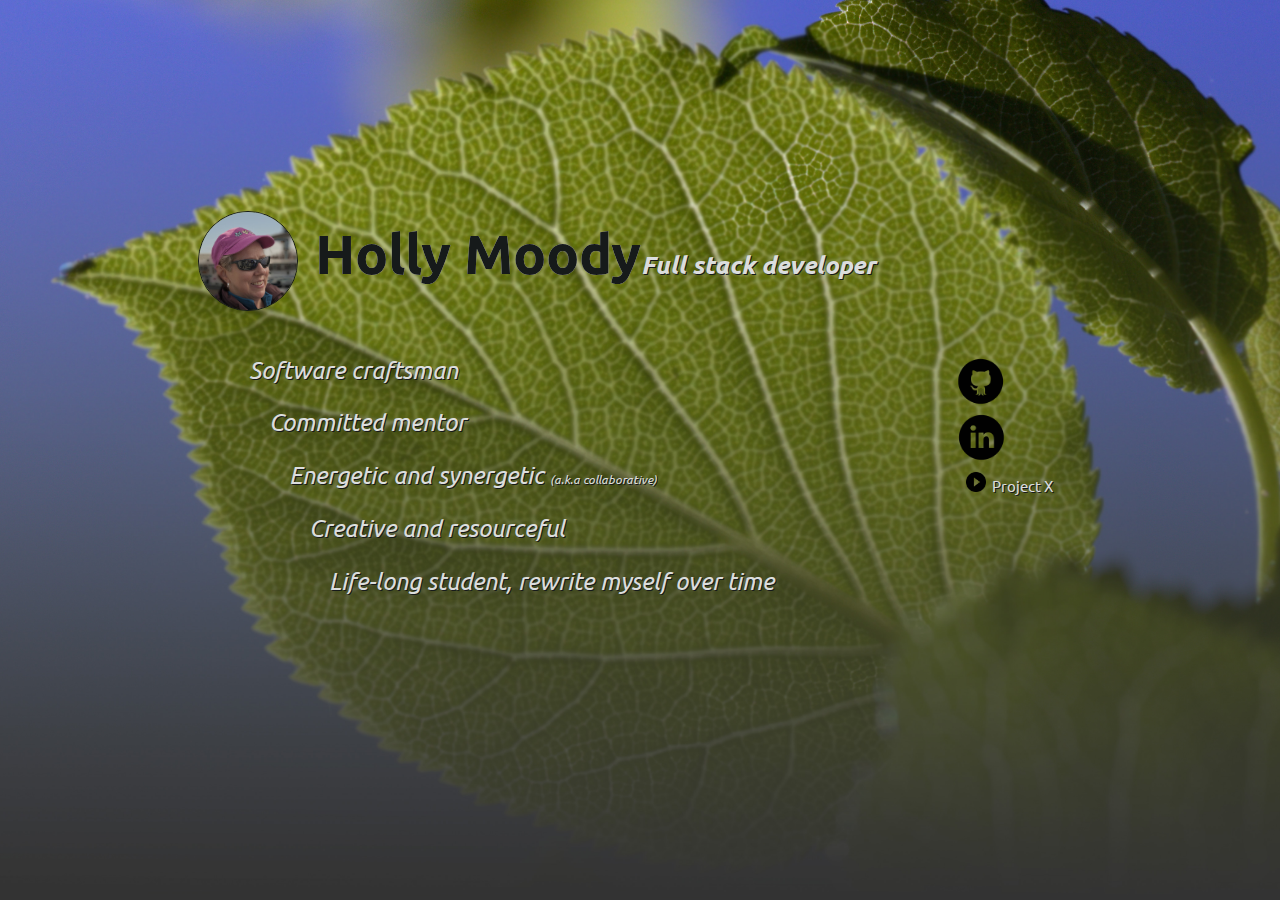
==== index.html @ 34d9a217 "Fix spelling, revise description a bit." ====
<!DOCTYPE html>
<html>
<head>
  <meta charset="utf-8">
  <link rel="stylesheet" type="text/css" href="css/HollyMoodyPortfolio.css">
  <link href='http://fonts.googleapis.com/css?family=Ubuntu:400,700' rel='stylesheet' type='text/css'>
  <title>Holly Moody</title>
  <link rel="shortcut icon" href="images/H.png">
</head>
<body>
  <div class="grid" id="container">
   <div id="holly-header">
    <h1 id="holly">
      <img src="images/HollyImageBlur.jpg" alt="Holly Moody"/>
      <span id="holly-title">Holly Moody</span><span id="holly-sub">Full stack developer</span>
    </h1>
  </div>
   <div class="col-3-4">
      <div id="first">Software craftsman</div>
      <div id="second">Committed mentor</div>
      <div id="third">Energetic and synergetic <span id="tiny">(a.k.a collaborative)</span></div>
      <div id="fourth">Creative and resourceful</div>
      <div id="fifth">Life-long student, rewrite myself over time</div>    </div>
    <div class="col-1-4">
      <div class="front">
        <a href="https://github.com/HollyM021980">
          <img class="menu-img" id="github-img" src="images/github.png" alt="Holly's Github Page" style="border:0">
        </a>
      </div>
      <div>
        <a href="http://www.linkedin.com/in/hollycmoody">
          <img class="menu-img" id="linkedin-img" src="images/linkedin_circle_black2.png" alt="Holly's Linkedin" style="border:0">
        </a>
      </div>
      <div class="site-img">
        <a href="http://www.linkedin.com/in/hollycmoody">
          <img class="menu-img site-img" id="site-img1" src="images/play_circle.png" alt="Holly's Site1" style="border:0">
        </a>
        <a class="site-txt" href="http://www.linkedin.com/in/hollycmoody">Project X</a>
      </div>
    </div>
  </div>
</body>
</html>
---- css/HollyMoodyPortfolio.css ----
html {

  height: 100%;
  font-size: 62.5%;

  /* Border Box*/
  box-sizing: border-box;

  /* Background */
  background:
  url(BackLitLeafGrad.jpg) no-repeat center center;
    background-size: cover;
}

/* Box sizing on everything */
*, *:before, *:after {
  box-sizing: inherit;
}


body {
  font-family: 'Ubuntu', sans-serif;
  font-size: 2.4rem;
  color: #DBDDDD;
  text-shadow: 1px 1px #161A1A;
  margin-top: 12%;
}

h1, h2, h3 {
/*  border: 1px solid green;
*/
}

div {
/*  border: 2px solid black;

*/}

#container {
/*  width: 95%;
  height: 600px;
  margin: 4em auto;
  background-color: rgba(64, 64,64, .4);
  box-shadow: 0px 0px 30px; #404040;
  background-position: center;
*/}

[class*='col-'] {
  float: left;
}

.col-3-4 {
  width: 75%;
  padding-left: 15%;
}

.col-1-4 {
  width: 20%;
  padding-right: 25px;
  padding-top: 1%;
}


.link-section{
}

.grid:after {
  content: "";
  display: table;
  clear: both;
}


#holly.h1, .site-img {
  display: inline;
}

.site-txt {
  font-size: 1.5rem;
}

#holly-title {
  font-size: 5.5rem;
  color: #161A1A;
  text-shadow: .20px .20px #DBDDDD;
}

#holly-sub {
  color: #DBDDDD;
  font-size: 2.5rem;
  font-style: italic;
/*  vertical-align: bottom;
*/
}


.menu-img:hover {
  transform: rotate(20deg);
}


#holly img {
  height: 100px;
  width: 100px;
  border: 1px solid #161A1A;
  border-radius: 100px;
  vertical-align: middle;
  margin-right: 5px;
}

#linkedin-img, #github-img {
  height: 50px;
  width: 50px;
}

.site-img {
  height:  20px;
  width: 20px;
  margin-left: 5px;
}

#container {
  position: relative;
  max-width: 100%;
/*  left: 15%;
*/}

#holly-header {
  padding-top: 2%;
  padding-left: 15%;
  width: 100%;
}

#tiny {
  font-size: 1.2rem;
}
#first, #second, #third, #fourth, #fifth {
  padding: 1.5%;
  font-style: italic;
  position: relative;
  width: 85%;
}

#first {
  left: 40px;
}

#second {
  left: 60px;
}

#third {
  left: 80px;
}

#fourth {
  left: 100px;
}

#fifth {
  left: 120px;
}


/* unvisited link */
a:link {
  color: #DBDDDD;
  text-shadow: 1px 1px #161A1A;
  text-decoration: none;
}

/* visited link */
a:visited {
    color: #939A9B;
}

/* mouse over link */
a:hover {
    color: #5D6769;
}

/* selected link */
a:active {
    color: #353C3E;
}

/*------------------------------------------
  Media queries
-------------------------------------------*/


@media (max-width: 500px) {

  html {
    /* Base font size */
    font-size: 50%;
  }

  body {
    font-size: 1.4rem;
    margin-top: 1%;
  }

  div {
    padding: 1px;
  }

  #container {
    max-width: 90%;
  }

  #holly img {
    height: 50px;
    width: 50px;
    border-radius: 50px;
    margin-right: 2px;
  }

  #linkedin-img, #github-img {
    height: 32px;
    width: 32px;
  }

  .col-3-4 {
    padding-left: 2%;
  }

  .col-1-4 {
    padding-right: 5px;
    padding-top: 1%;
  }

  #holly-header {
    padding-left: 2%;
  }

  #holly-title {
    font-size: 3rem;
  }

  #holly-sub {
    font-size: 1.4rem;
  }


  #first {
    left: 2px;
  }

  #second {
    left: 4px;
  }

  #third {
    left: 6px;
  }

  #fourth {
    left: 8px;
  }

  #fifth {
    left: 10px;
  }
}

/* Smartphones (portrait and landscape) ----------- */
@media only screen and (min-device-width : 320px) and (max-device-width : 480px) {
/* Styles */
}

/* Smartphones (landscape) ----------- */
@media only screen and (min-width : 321px) {
/* Styles */
}

/* Smartphones (portrait) ----------- */
@media only screen and (max-width : 320px) {
/* Styles */
}

/* iPads (portrait and landscape) ----------- */
@media only screen and (min-device-width : 768px) and (max-device-width : 1024px) {
/* Styles */
}

/* iPads (landscape) ----------- */
@media only screen and (min-device-width : 768px) and (max-device-width : 1024px) and (orientation : landscape) {
/* Styles */
}

/* iPads (portrait) ----------- */
@media only screen and (min-device-width : 768px) and (max-device-width : 1024px) and (orientation : portrait) {
/* Styles */
}

/* Desktops and laptops ----------- */
@media only screen and (min-width : 1224px) {
/* Styles */
}

/* Large screens ----------- */
@media only screen and (min-width : 1824px) {
/* Styles */
}
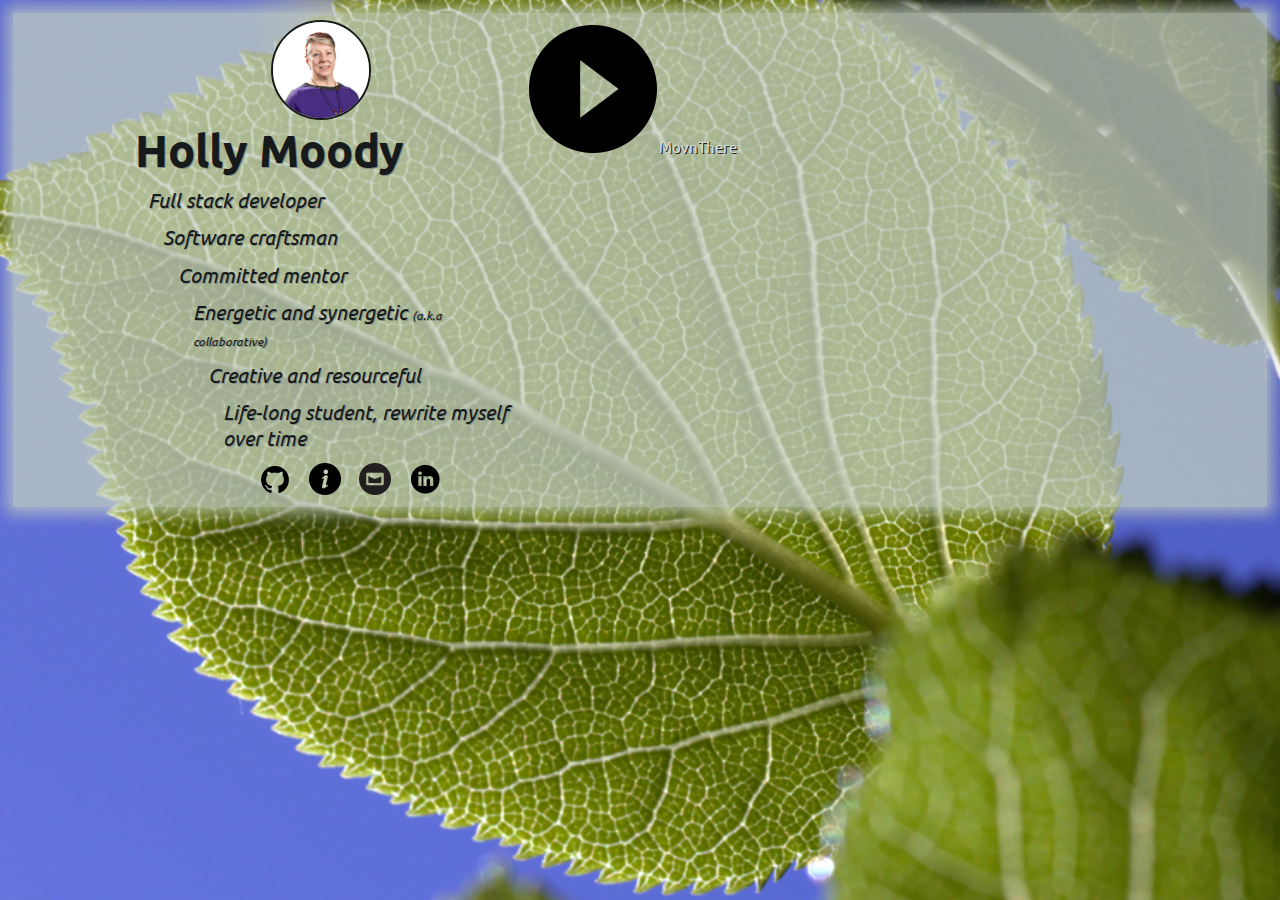
==== commit f5779002: "Revised sidebar." ====
--- a/index.html
+++ b/index.html
@@ -8,35 +8,41 @@
   <link rel="shortcut icon" href="images/H.png">
 </head>
 <body>
-  <div class="grid" id="container">
-   <div id="holly-header">
-    <h1 id="holly">
-      <img src="images/HollyImageBlur.jpg" alt="Holly Moody"/>
-      <span id="holly-title">Holly Moody</span><span id="holly-sub">Full stack developer</span>
-    </h1>
-  </div>
-   <div class="col-3-4">
-      <div id="first">Software craftsman</div>
-      <div id="second">Committed mentor</div>
-      <div id="third">Energetic and synergetic <span id="tiny">(a.k.a collaborative)</span></div>
-      <div id="fourth">Creative and resourceful</div>
-      <div id="fifth">Life-long student, rewrite myself over time</div>    </div>
-    <div class="col-1-4">
-      <div class="front">
-        <a href="https://github.com/HollyM021980">
-          <img class="menu-img" id="github-img" src="images/github.png" alt="Holly's Github Page" style="border:0">
+  <div class="container">
+    <div class="sidebar">
+      <header class="holly-header">
+        <a href="http://www.linkedin.com/in/hollycmoody">
+          <img src="images/HollyLinkedIn2.jpg" alt="Holly Moody" id="holly-pic">
         </a>
+        <h2><span id="holly-title">Holly Moody</span></h2>
+      </header>
+      <div id="first">Full stack developer</div>
+      <div id="second">Software craftsman</div>
+      <div id="third">Committed mentor</div>
+      <div id="fourth">Energetic and synergetic <span id="tiny">(a.k.a collaborative)</span></div>
+      <div id="fifth">Creative and resourceful</div>
+      <div id="sixth">Life-long student, rewrite myself over time</div>
+      <div class="holly-links">
+          <a class="menu" href="https://github.com/HollyM021980">
+            <img class="menu-img" id="github-img" src="images/github-32.png" alt="Holly's Github Page">
+          </a>
+          <a class="menu" href="assets/HollyCMoodyDevV2.pdf" target="_blank">
+            <img class="menu-img" src="images/info-32.png" alt="Holly's Resume">
+          </a>
+          <a class="menu" href="mailto:hollymoody@charter.net" target="_top">
+            <img class="menu-img" src="images/contact-32.png" alt="Holly's Email">
+          </a>
+          <a class="menu" href="http://www.linkedin.com/in/hollycmoody">
+            <img class="menu-img" id="linkedin-img" src="images/linkedin-32.png" alt="Holly's Linkedin">
+          </a>
       </div>
+    </div>
+    <div class="projects">
       <div>
-        <a href="http://www.linkedin.com/in/hollycmoody">
-          <img class="menu-img" id="linkedin-img" src="images/linkedin_circle_black2.png" alt="Holly's Linkedin" style="border:0">
+        <a href="http://hollym021980.github.io/movin-there">
+          <img class="menu-img" src="images/play_circle.png" alt="MovnThere" style="border:0">
         </a>
-      </div>
-      <div class="site-img">
-        <a href="http://www.linkedin.com/in/hollycmoody">
-          <img class="menu-img site-img" id="site-img1" src="images/play_circle.png" alt="Holly's Site1" style="border:0">
-        </a>
-        <a class="site-txt" href="http://www.linkedin.com/in/hollycmoody">Project X</a>
+        <a class="site-txt" href="http://hollym021980.github.io/movin-there">MovnThere</a>
       </div>
     </div>
   </div>
--- a/css/HollyMoodyPortfolio.css
+++ b/css/HollyMoodyPortfolio.css
@@ -1,6 +1,5 @@
 
 html {
-
   height: 100%;
   font-size: 62.5%;
 
@@ -9,8 +8,8 @@
 
   /* Background */
   background:
-  url(BackLitLeafGrad.jpg) no-repeat center center;
-    background-size: cover;
+    url(images/BackLitLeaf.png) no-repeat center center;
+  background-size: cover;
 }
 
 /* Box sizing on everything */
@@ -20,11 +19,12 @@
 
 
 body {
+  background: rgba(193, 205, 193, 0.75);
+  box-shadow: 0px 0px 15px 7px rgba(193, 205, 193, 0.75);
   font-family: 'Ubuntu', sans-serif;
-  font-size: 2.4rem;
-  color: #DBDDDD;
-  text-shadow: 1px 1px #161A1A;
-  margin-top: 12%;
+  color: #161A1A;
+  text-shadow: 1px 1px #838B83;
+  margin: 1%;
 }
 
 h1, h2, h3 {
@@ -37,131 +37,115 @@
 
 */}
 
-#container {
-/*  width: 95%;
-  height: 600px;
-  margin: 4em auto;
-  background-color: rgba(64, 64,64, .4);
-  box-shadow: 0px 0px 30px; #404040;
-  background-position: center;
-*/}
-
-[class*='col-'] {
+.sidebar, .projects {
   float: left;
 }
 
-.col-3-4 {
-  width: 75%;
-  padding-left: 15%;
-}
-
-.col-1-4 {
-  width: 20%;
+.sidebar {
+/*  border: 1px solid black;
+*/
+  font-size: 2.4rem;
+  margin-left: 5em;
+  width: 30%;
+}
+
+
+.projects {
+  margin-left: 2em;
+  height: 100%;
+  width: 50%;
   padding-right: 25px;
   padding-top: 1%;
-}
-
-
-.link-section{
-}
-
-.grid:after {
-  content: "";
-  display: table;
-  clear: both;
-}
-
-
-#holly.h1, .site-img {
-  display: inline;
-}
+  }
+
 
 .site-txt {
   font-size: 1.5rem;
 }
 
+header > h2 {
+  margin: 2px;
+}
+
 #holly-title {
-  font-size: 5.5rem;
-  color: #161A1A;
-  text-shadow: .20px .20px #DBDDDD;
-}
-
-#holly-sub {
-  color: #DBDDDD;
-  font-size: 2.5rem;
-  font-style: italic;
-/*  vertical-align: bottom;
-*/
-}
-
+  font-size: 4.5rem;
+  text-align: center;
+}
+
+.menu img {
+  margin: 0.25em;
+}
 
 .menu-img:hover {
   transform: rotate(20deg);
 }
 
-
-#holly img {
+.holly {
+   margin: 0 auto;
+/*  vertical-align: middle;
+  margin-right: 5px; */
+}
+img#holly-pic {
+  display: block;
+  margin: auto;
   height: 100px;
   width: 100px;
-  border: 1px solid #161A1A;
+  border: 2px solid #161A1A;
   border-radius: 100px;
-  vertical-align: middle;
-  margin-right: 5px;
-}
-
-#linkedin-img, #github-img {
-  height: 50px;
-  width: 50px;
-}
-
-.site-img {
-  height:  20px;
-  width: 20px;
-  margin-left: 5px;
-}
-
-#container {
+}
+
+
+.container {
   position: relative;
   max-width: 100%;
 /*  left: 15%;
 */}
 
-#holly-header {
+.holly-header {
   padding-top: 2%;
-  padding-left: 15%;
-  width: 100%;
+/*  padding-left: 15%;
+*/  width: 100%;
 }
 
 #tiny {
   font-size: 1.2rem;
 }
-#first, #second, #third, #fourth, #fifth {
+#first, #second, #third, #fourth, #fifth, #sixth {
   padding: 1.5%;
+  font-size: 2rem;
   font-style: italic;
   position: relative;
   width: 85%;
 }
 
 #first {
+  left: 10px;
+}
+
+#second {
+  left: 25px;
+}
+
+#third {
   left: 40px;
 }
 
-#second {
-  left: 60px;
-}
-
-#third {
-  left: 80px;
-}
-
 #fourth {
-  left: 100px;
+  left: 55px;
 }
 
 #fifth {
-  left: 120px;
-}
-
+  left: 70px;
+}
+
+#sixth {
+  left: 85px;
+}
+
+.holly-links {
+  display: inline-block;
+  margin-left: 120px;
+}
 
 /* unvisited link */
 a:link {
@@ -185,6 +169,12 @@
     color: #353C3E;
 }
 
+.container:after {
+  content: "";
+  display: table;
+  clear: both;
+}
+
 /*------------------------------------------
   Media queries
 -------------------------------------------*/
@@ -222,16 +212,16 @@
     width: 32px;
   }
 
-  .col-3-4 {
+  .sidebar {
     padding-left: 2%;
   }
 
-  .col-1-4 {
+  .projects {
     padding-right: 5px;
     padding-top: 1%;
   }
 
-  #holly-header {
+  .holly-header {
     padding-left: 2%;
   }
 
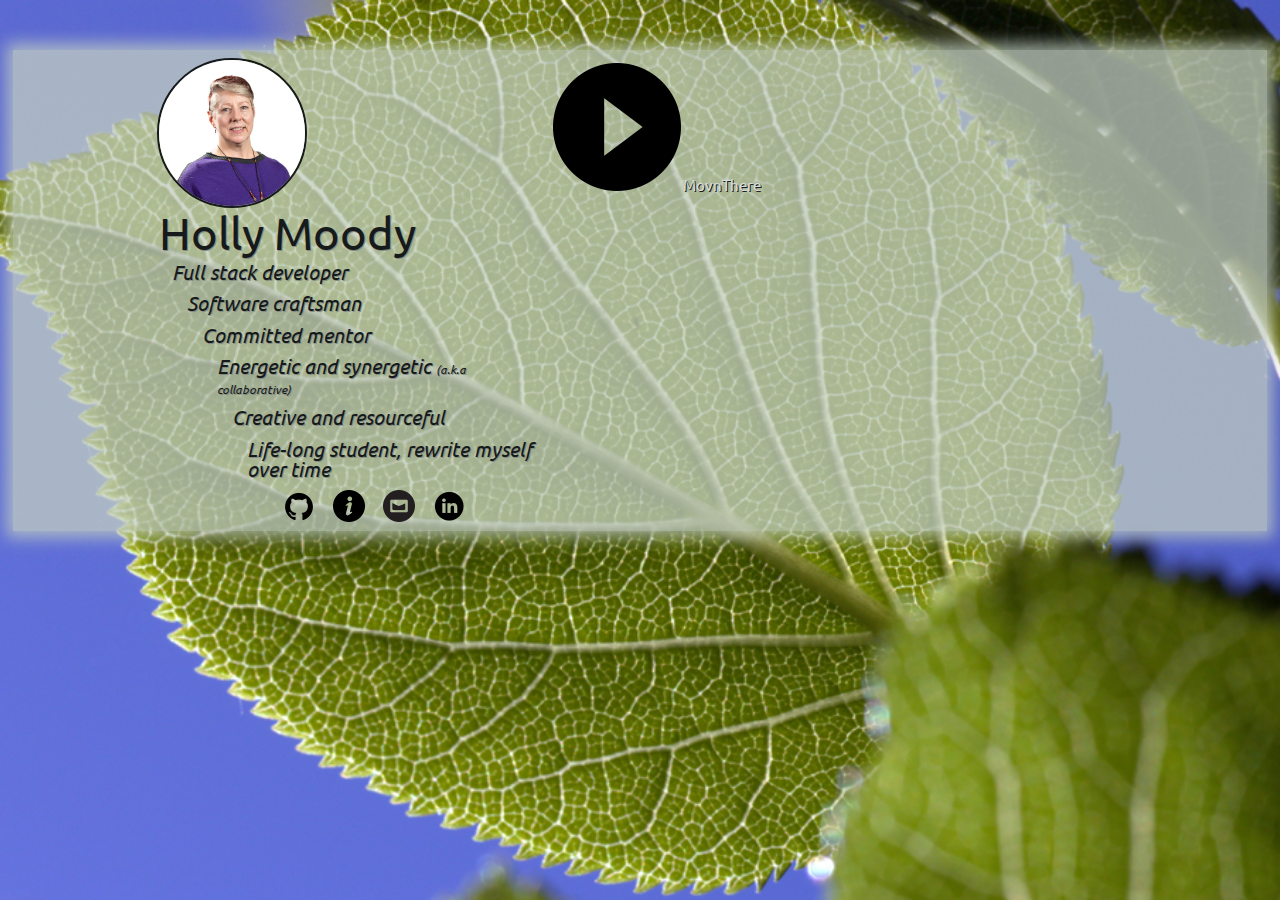
==== commit 6d54b68a: "Add Eric Meyer's Reset css." ====
--- a/index.html
+++ b/index.html
@@ -2,6 +2,7 @@
 <html>
 <head>
   <meta charset="utf-8">
+  <link rel="stylesheet" type="text/css" href="css/EricMeyersReset.css">
   <link rel="stylesheet" type="text/css" href="css/HollyMoodyPortfolio.css">
   <link href='http://fonts.googleapis.com/css?family=Ubuntu:400,700' rel='stylesheet' type='text/css'>
   <title>Holly Moody</title>
--- a/css/EricMeyersReset.css
+++ b/css/EricMeyersReset.css
@@ -0,0 +1,47 @@
+/* http://meyerweb.com/eric/tools/css/reset/
+   v2.0 | 20110126
+   License: none (public domain)
+*/
+
+html, body, div, span, applet, object, iframe,
+h1, h2, h3, h4, h5, h6, p, blockquote, pre,
+a, abbr, acronym, address, big, cite, code,
+del, dfn, em, img, ins, kbd, q, s, samp,
+small, strike, strong, sub, sup, tt, var,
+b, u, i, center,
+dl, dt, dd, ol, ul, li,
+fieldset, form, label, legend,
+table, caption, tbody, tfoot, thead, tr, th, td,
+article, aside, canvas, details, embed,
+figure, figcaption, footer, header, hgroup,
+menu, nav, output, ruby, section, summary,
+time, mark, audio, video {
+  margin: 0;
+  padding: 0;
+  border: 0;
+  font-size: 100%;
+  font: inherit;
+  vertical-align: baseline;
+}
+/* HTML5 display-role reset for older browsers */
+article, aside, details, figcaption, figure,
+footer, header, hgroup, menu, nav, section {
+  display: block;
+}
+body {
+  line-height: 1;
+}
+ol, ul {
+  list-style: none;
+}
+blockquote, q {
+  quotes: none;
+}
+blockquote:before, blockquote:after,
+q:before, q:after {
+  content: '';
+  content: none;
+}
+table {
+  border-collapse: collapse;
+  border-spacing: 0;
--- a/css/HollyMoodyPortfolio.css
+++ b/css/HollyMoodyPortfolio.css
@@ -45,7 +45,7 @@
 /*  border: 1px solid black;
 */
   font-size: 2.4rem;
-  margin-left: 5em;
+  margin-left: 6em;
   width: 30%;
 }
 
@@ -87,9 +87,8 @@
 }
 img#holly-pic {
   display: block;
-  margin: auto;
-  height: 100px;
-  width: 100px;
+  height: 150px;
+  width: 150px;
   border: 2px solid #161A1A;
   border-radius: 100px;
 }
@@ -98,6 +97,8 @@
 .container {
   position: relative;
   max-width: 100%;
+  margin-top: 5em;
+  margin-bottom: 5em;
 /*  left: 15%;
 */}
 
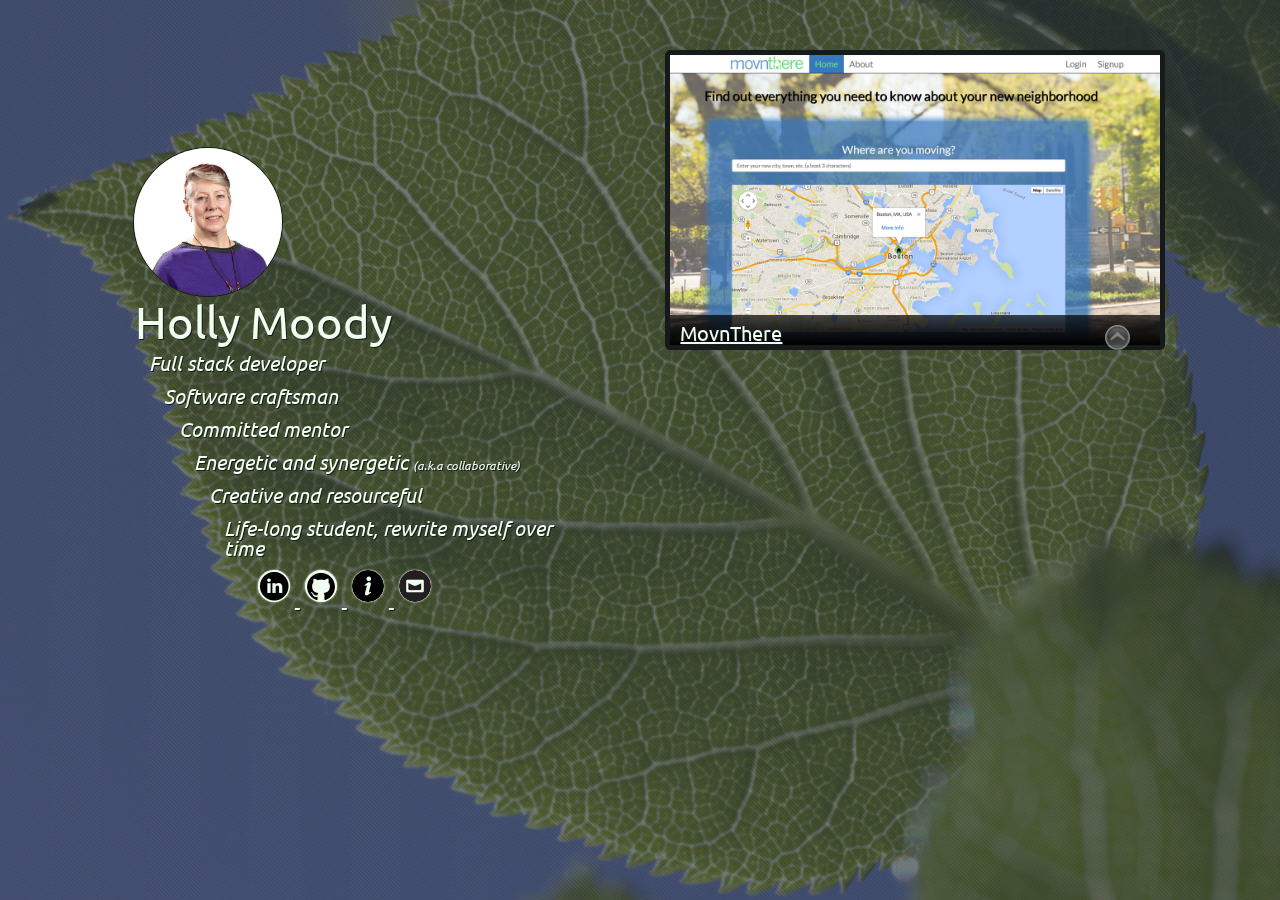
==== commit 09400b51: "Revised background and text colors.  Initial project section styling complete." ====
--- a/index.html
+++ b/index.html
@@ -9,6 +9,7 @@
   <link rel="shortcut icon" href="images/H.png">
 </head>
 <body>
+  <span style="opacity: .7" <div id="bg_pattern" ></div></span>
   <div class="container">
     <div class="sidebar">
       <header class="holly-header">
@@ -24,28 +25,32 @@
       <div id="fifth">Creative and resourceful</div>
       <div id="sixth">Life-long student, rewrite myself over time</div>
       <div class="holly-links">
-          <a class="menu" href="https://github.com/HollyM021980">
+          <a class="menu" href="http://www.linkedin.com/in/hollycmoody" target="_blank">
+            <img class="menu-img" id="linkedin-img" src="images/linkedin-32.png" alt="Holly's Linkedin">
+          </a>
+          <a class="menu" href="https://github.com/HollyM021980" target="_blank">
             <img class="menu-img" id="github-img" src="images/github-32.png" alt="Holly's Github Page">
           </a>
-          <a class="menu" href="assets/HollyCMoodyDevV2.pdf" target="_blank">
+          <a class="menu" href="assets/ResumeV2-HollyCMoody.pdf" target="_blank">
             <img class="menu-img" src="images/info-32.png" alt="Holly's Resume">
           </a>
           <a class="menu" href="mailto:hollymoody@charter.net" target="_top">
             <img class="menu-img" src="images/contact-32.png" alt="Holly's Email">
           </a>
-          <a class="menu" href="http://www.linkedin.com/in/hollycmoody">
-            <img class="menu-img" id="linkedin-img" src="images/linkedin-32.png" alt="Holly's Linkedin">
-          </a>
       </div>
     </div>
-    <div class="projects">
-      <div>
-        <a href="http://hollym021980.github.io/movin-there">
-          <img class="menu-img" src="images/play_circle.png" alt="MovnThere" style="border:0">
-        </a>
-        <a class="site-txt" href="http://hollym021980.github.io/movin-there">MovnThere</a>
+    <div class="projects-pane">
+      <div id="movn-there" class="project">
+        <p class="desc">
+          <a class="proj-link" href="http://hollym021980.github.io/movin-there" target="_blank">MovnThere</a>
+          <span id="arrow"><img src="images/arrow_up.png" alt="MovnThere" class="swap-arrow"></span>
+          <br>
+          <small>MovnThere facilitates discovery and capture of “favorites so far” as people research where they will live during their next adventure!!  This can be done today but it requires searching multiple places. And a separate mechanism for storing research results along the way.  MovnThere provides a mechanism to search for communities and see info such as census data, transportation and local points of interest (arts/museums, parks etc) and store favorites along the way!</small>
+        </p>
       </div>
     </div>
   </div>
+  <script src="http://code.jquery.com/jquery-1.9.1.min.js"></script>
+  <script type="text/javascript" src="scripts/main.js"></script>
 </body>
 </html>
--- a/css/HollyMoodyPortfolio.css
+++ b/css/HollyMoodyPortfolio.css
@@ -1,15 +1,35 @@
 
 html {
+  min-height: 100%;
+  background-size: cover;
+  background-image: url(images/BackLitLeaf.png);
+  background-repeat: no-repeat;
+
   height: 100%;
   font-size: 62.5%;
 
   /* Border Box*/
   box-sizing: border-box;
-
-  /* Background */
-  background:
-    url(images/BackLitLeaf.png) no-repeat center center;
-  background-size: cover;
+}
+
+body {
+  font-family: 'Ubuntu', sans-serif;
+/*  color: #161A1A;
+    text-shadow: 1px 1px #838B83;
+*/
+  color: #f0fff0;
+  text-shadow: 1px 1px #161A1A;
+  margin: 1%;
+}
+
+#bg_pattern {
+background-image: url(images/green-fibers.png);
+position: fixed;
+left: 0px;
+top: 0px;
+width: 100%;
+height: 100%;
+z-index: -1;
 }
 
 /* Box sizing on everything */
@@ -18,26 +38,7 @@
 }
 
 
-body {
-  background: rgba(193, 205, 193, 0.75);
-  box-shadow: 0px 0px 15px 7px rgba(193, 205, 193, 0.75);
-  font-family: 'Ubuntu', sans-serif;
-  color: #161A1A;
-  text-shadow: 1px 1px #838B83;
-  margin: 1%;
-}
-
-h1, h2, h3 {
-/*  border: 1px solid green;
-*/
-}
-
-div {
-/*  border: 2px solid black;
-
-*/}
-
-.sidebar, .projects {
+.sidebar, .projects-pane {
   float: left;
 }
 
@@ -45,67 +46,66 @@
 /*  border: 1px solid black;
 */
   font-size: 2.4rem;
-  margin-left: 6em;
-  width: 30%;
-}
-
-
-.projects {
-  margin-left: 2em;
+  margin-top: 10%;
+  margin-left: 5em;
+  width: 35%;
+}
+
+
+.projects-pane {
   height: 100%;
   width: 50%;
-  padding-right: 25px;
-  padding-top: 1%;
-  }
-
-
-.site-txt {
-  font-size: 1.5rem;
-}
+  margin-left: 3em;
+  margin-top: 1%;
+  }
+
 
 header > h2 {
   margin: 2px;
 }
 
-#holly-title {
-  font-size: 4.5rem;
-  text-align: center;
-}
-
-.menu img {
-  margin: 0.25em;
-}
-
-.menu-img:hover {
-  transform: rotate(20deg);
-}
-
-.holly {
-   margin: 0 auto;
-/*  vertical-align: middle;
-  margin-right: 5px; */
-}
 img#holly-pic {
   display: block;
   height: 150px;
   width: 150px;
-  border: 2px solid #161A1A;
+  border: 1px solid #161A1A;
   border-radius: 100px;
 }
+
+#holly-title {
+  font-size: 4.5rem;
+  text-align: center;
+}
+
+a.menu{
+  decoration: none;
+}
+
+.menu img {
+  margin: 0.25em;
+/*  border: 1px solid #161A1A;
+*/
+  border-radius: 100%;
+  background-color: #f0fff0;
+    box-shadow: 0px 0px 2px #f0fff0;
+}
+
+.menu-img:hover {
+  transform: rotate(20deg);
+}
+
 
 
 .container {
   position: relative;
   max-width: 100%;
-  margin-top: 5em;
+/*  margin-top: 5em;
   margin-bottom: 5em;
-/*  left: 15%;
 */}
 
 .holly-header {
   padding-top: 2%;
-/*  padding-left: 15%;
-*/  width: 100%;
+  width: 100%;
 }
 
 #tiny {
@@ -148,17 +148,16 @@
   margin-left: 120px;
 }
 
+
 /* unvisited link */
-a:link {
-  color: #DBDDDD;
-  text-shadow: 1px 1px #161A1A;
+a:link, a:visited {
+  color: #f0fff0;
+  font-size: 2rem;
+/*  text-shadow: 1px 1px #161A1A;
   text-decoration: none;
-}
-
-/* visited link */
-a:visited {
-    color: #939A9B;
-}
+*/
+}
+
 
 /* mouse over link */
 a:hover {
@@ -170,10 +169,139 @@
     color: #353C3E;
 }
 
+/* Allows the frosted overlay to cover the container */
 .container:after {
   content: "";
   display: table;
   clear: both;
+}
+
+/* Project section */
+div.project {
+  margin: 0 auto;
+  margin-top: 25px;
+  margin-bottom: 25px;
+  height: 300px;
+  width: 500px;
+  border-radius: 5px;
+  border: 5px #161A1A solid;
+  background-size: cover;
+  background-position: center center;
+  position: relative;
+}
+
+#movn-there {
+  background-image: url("images/MovnThere.png");
+  z-index: 888;
+}
+
+.project > p {
+  height:30px;
+  color: rgba(240, 255, 240,1);
+  background: black;
+  background: linear-gradient(bottom, rgba(0,0,0,1), rgba(0,0,0,.7));
+  background: -webkit-linear-gradient(bottom, rgba(0,0,0,1), rgba(0,0,0,.7));
+  background: -moz-linear-gradient(bottom, rgba(0,0,0,1), rgba(0,0,0,.7));
+  padding: 10px;
+  line-height: 150%;
+  text-align: left;
+  position: absolute;
+  bottom: 0;
+  margin: 0;
+  transition: height .5s;
+  -webkit-transition: height .5s;
+  -moz-transition: height .5s;
+}
+
+small {
+  margin-top: 2%;
+  opacity:0;
+}
+
+.show-description p {
+  height: 150px;
+}
+
+.show-description small {
+  opacity: 1;
+}
+
+.icon {
+  width: 35px;
+  height: 35px;
+  border-radius: 100%;
+  border: 3px white solid;
+  background-color: #ffffff;
+}
+
+.modalDialog {
+  display: none;
+  -webkit-transition: opacity 400ms ease-in;
+  -moz-transition: opacity 400ms ease-in;
+  transition: opacity 400ms ease-in;
+  font-family: Arial, Helvetica, sans-serif;
+  width: 100%;
+  height: 100%;
+  position: fixed;
+  display: block;
+}
+
+div.dialog {
+  z-index: 999;
+  display: block;
+  position: relative;
+  width: 800px;
+  height: 600px;
+}
+
+.modalDialog div.screen {
+  top: 0;
+  left: 0;
+  width: 100%;
+  height: 100%;
+  background: rgba(0,0,0,0.8);
+  z-index: 998;
+}
+
+.modalDialog:target {
+  opacity:1;
+  pointer-events: auto;
+}
+
+.close {
+  background: #606061;
+  color: #FFFFFF;
+  line-height: 25px;
+  position: absolute;
+  right: -12px;
+  text-align: center;
+  top: -10px;
+  width: 24px;
+  text-decoration: none;
+  font-weight: bold;
+  -webkit-border-radius: 12px;
+  -moz-border-radius: 12px;
+  border-radius: 12px;
+  -moz-box-shadow: 1px 1px 3px #000;
+  -webkit-box-shadow: 1px 1px 3px #000;
+  box-shadow: 1px 1px 3px #000;
+}
+
+.close:hover { background: #00d9ff; }
+
+.swap-arrow {
+  cursor: pointer;
+  vertical-align: middle;
+  opacity: 0.5;
+  width: 25px;
+  height: 25px;
+  border-radius: 100%;
+  background-color: #ffffff;
+}
+
+span#arrow {
+  float: right;
+  padding-right: 20px;
 }
 
 /*------------------------------------------
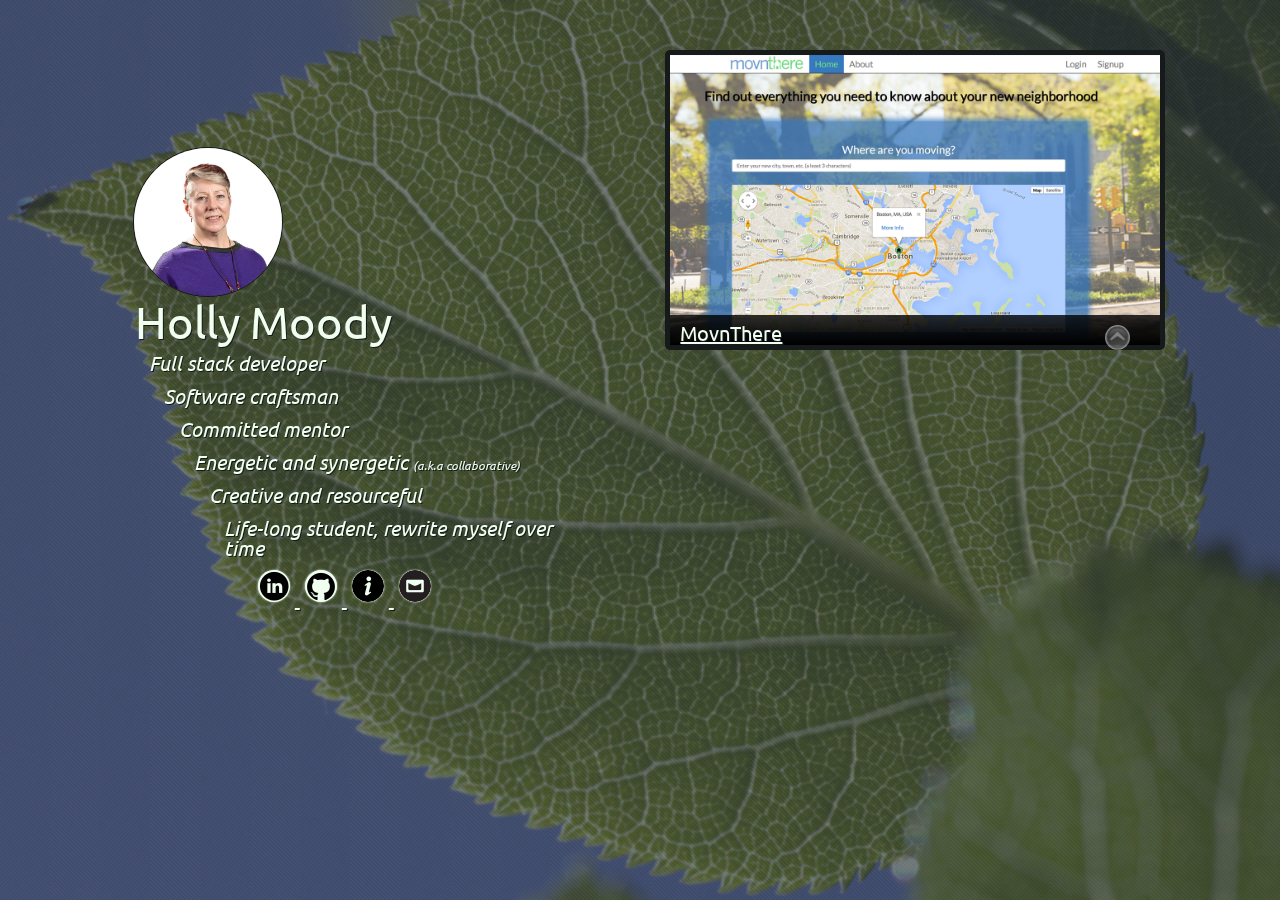
==== commit 4bc21e36: "Tweak text style in projects section." ====
--- a/index.html
+++ b/index.html
@@ -6,7 +6,7 @@
   <link rel="stylesheet" type="text/css" href="css/HollyMoodyPortfolio.css">
   <link href='http://fonts.googleapis.com/css?family=Ubuntu:400,700' rel='stylesheet' type='text/css'>
   <title>Holly Moody</title>
-  <link rel="shortcut icon" href="images/H.png">
+  <link rel="shortcut icon" href="images/H-blue.png">
 </head>
 <body>
   <span style="opacity: .7" <div id="bg_pattern" ></div></span>
@@ -44,8 +44,8 @@
         <p class="desc">
           <a class="proj-link" href="http://hollym021980.github.io/movin-there" target="_blank">MovnThere</a>
           <span id="arrow"><img src="images/arrow_up.png" alt="MovnThere" class="swap-arrow"></span>
-          <br>
-          <small>MovnThere facilitates discovery and capture of “favorites so far” as people research where they will live during their next adventure!!  This can be done today but it requires searching multiple places. And a separate mechanism for storing research results along the way.  MovnThere provides a mechanism to search for communities and see info such as census data, transportation and local points of interest (arts/museums, parks etc) and store favorites along the way!</small>
+          </br></br>
+          <small>MovnThere facilitates discovery and capture of “favorites so far” as people research where they will live during their next adventure!!  This can be done today but it requires searching multiple places and a separate mechanism for storing research results along the way.  MovnThere provides a one-stop search site for communities and see info such as census data, transportation and local points of interest (arts/museums, parks etc) and store favorites along the way!</small>
         </p>
       </div>
     </div>
--- a/css/HollyMoodyPortfolio.css
+++ b/css/HollyMoodyPortfolio.css
@@ -198,10 +198,10 @@
 .project > p {
   height:30px;
   color: rgba(240, 255, 240,1);
-  background: black;
-  background: linear-gradient(bottom, rgba(0,0,0,1), rgba(0,0,0,.7));
-  background: -webkit-linear-gradient(bottom, rgba(0,0,0,1), rgba(0,0,0,.7));
-  background: -moz-linear-gradient(bottom, rgba(0,0,0,1), rgba(0,0,0,.7));
+  background: #161A1A;
+  background: linear-gradient(bottom, rgba(0,0,0,1), rgba(0,0,0,.8));
+  background: -webkit-linear-gradient(bottom, rgba(0,0,0,1), rgba(0,0,0,.8));
+  background: -moz-linear-gradient(bottom, rgba(0,0,0,1), rgba(0,0,0,.8));
   padding: 10px;
   line-height: 150%;
   text-align: left;
@@ -219,7 +219,7 @@
 }
 
 .show-description p {
-  height: 150px;
+  height: 120px;
 }
 
 .show-description small {
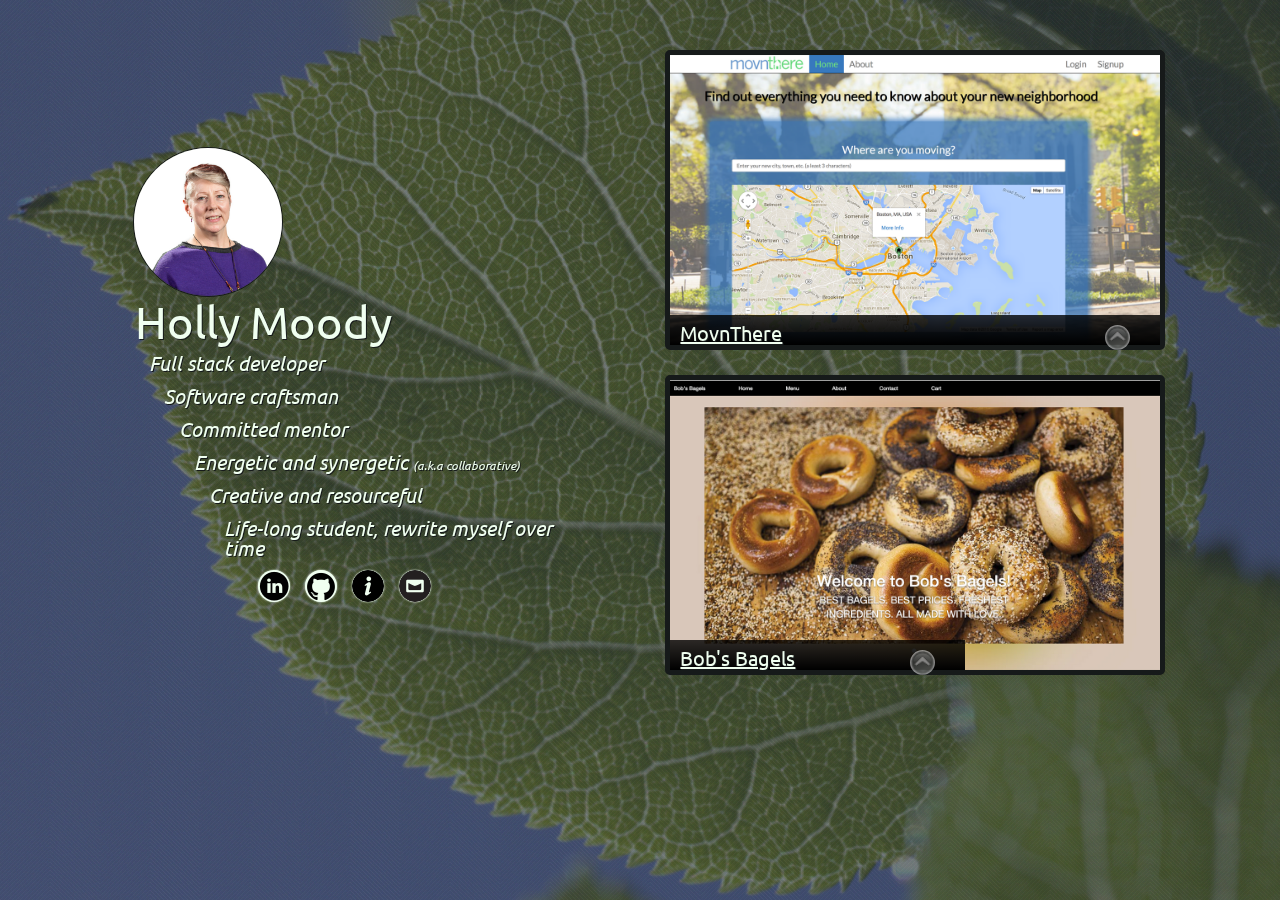
==== commit 94e7d547: "Add bobs bagels, fix css issues." ====
--- a/index.html
+++ b/index.html
@@ -48,9 +48,19 @@
           <small>MovnThere facilitates discovery and capture of “favorites so far” as people research where they will live during their next adventure!!  This can be done today but it requires searching multiple places and a separate mechanism for storing research results along the way.  MovnThere provides a one-stop search site for communities and see info such as census data, transportation and local points of interest (arts/museums, parks etc) and store favorites along the way!</small>
         </p>
       </div>
+
+      <div id="bobs-bagels" class="project">
+        <p class="desc">
+          <a class="proj-link" href="http://hollym021980.github.io/CCHBobsBagelsClient-NEW" target="_blank">Bob's Bagels</a>
+          <span id="arrow"><img src="images/arrow_up.png" alt="BobsBagels" class="swap-arrow"></span>
+          </br></br>
+          <small>Bob's Bagels was a team project for an eCommerce web app.</small>
+        </p>
+      </div>
+
     </div>
   </div>
-  <script src="http://code.jquery.com/jquery-1.9.1.min.js"></script>
+  <script src="http://code.jquery.com/jquery-1.11.2.min.js"></script>
   <script type="text/javascript" src="scripts/main.js"></script>
 </body>
 </html>
--- a/css/EricMeyersReset.css
+++ b/css/EricMeyersReset.css
@@ -45,3 +45,4 @@
 table {
   border-collapse: collapse;
   border-spacing: 0;
+}
--- a/css/HollyMoodyPortfolio.css
+++ b/css/HollyMoodyPortfolio.css
@@ -78,7 +78,7 @@
 }
 
 a.menu{
-  decoration: none;
+  text-decoration: none;
 }
 
 .menu img {
@@ -195,13 +195,18 @@
   z-index: 888;
 }
 
+#bobs-bagels {
+  background-image: url("images/BobsBagels.png");
+  z-index: 888;
+}
+
 .project > p {
   height:30px;
   color: rgba(240, 255, 240,1);
   background: #161A1A;
-  background: linear-gradient(bottom, rgba(0,0,0,1), rgba(0,0,0,.8));
-  background: -webkit-linear-gradient(bottom, rgba(0,0,0,1), rgba(0,0,0,.8));
-  background: -moz-linear-gradient(bottom, rgba(0,0,0,1), rgba(0,0,0,.8));
+  background: linear-gradient(to top, rgba(0,0,0,1), rgba(0,0,0,.8));
+/*  background: -webkit-linear-gradient(to top, rgba(0,0,0,1), rgba(0,0,0,.8));
+*/  background: -moz-linear-gradient(bottom, rgba(0,0,0,1), rgba(0,0,0,.8));
   padding: 10px;
   line-height: 150%;
   text-align: left;
@@ -280,10 +285,10 @@
   text-decoration: none;
   font-weight: bold;
   -webkit-border-radius: 12px;
-  -moz-border-radius: 12px;
-  border-radius: 12px;
-  -moz-box-shadow: 1px 1px 3px #000;
-  -webkit-box-shadow: 1px 1px 3px #000;
+/*  -moz-border-radius: 12px;
+*/  border-radius: 12px;
+ /* -moz-box-shadow: 1px 1px 3px #000;
+*/  -webkit-box-shadow: 1px 1px 3px #000;
   box-shadow: 1px 1px 3px #000;
 }
 
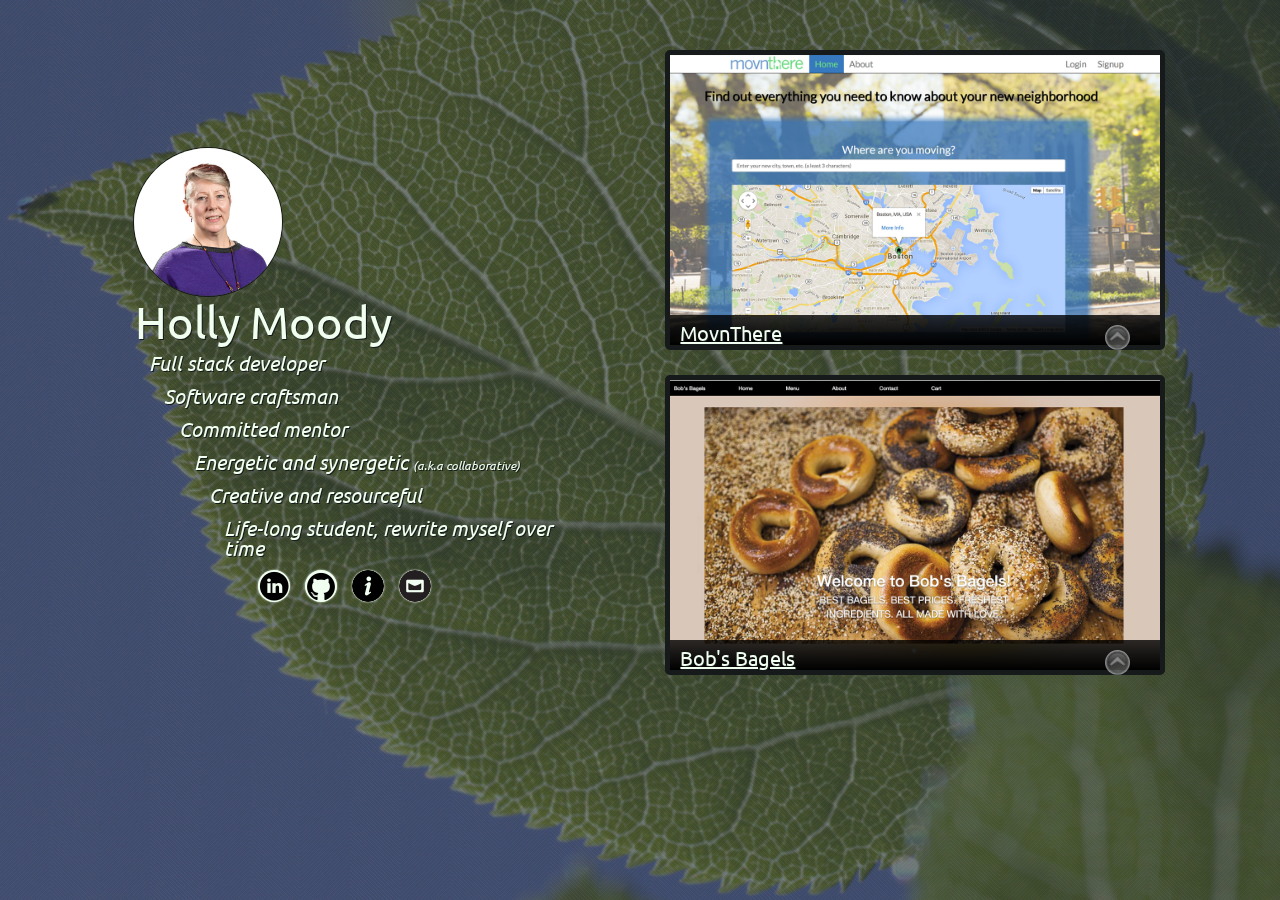
==== commit b512b9a7: "Update text for Bobs Bagels." ====
--- a/index.html
+++ b/index.html
@@ -54,7 +54,7 @@
           <a class="proj-link" href="http://hollym021980.github.io/CCHBobsBagelsClient-NEW" target="_blank">Bob's Bagels</a>
           <span id="arrow"><img src="images/arrow_up.png" alt="BobsBagels" class="swap-arrow"></span>
           </br></br>
-          <small>Bob's Bagels was a team project for an eCommerce web app.</small>
+          <small>Famed Boston bagel restaurant "Bob's Bagels" needed a new E-Commerce website with a full menu and an online order system. The Bob's Bagels was team-based and the second of three GA projects.</small>
         </p>
       </div>
 
